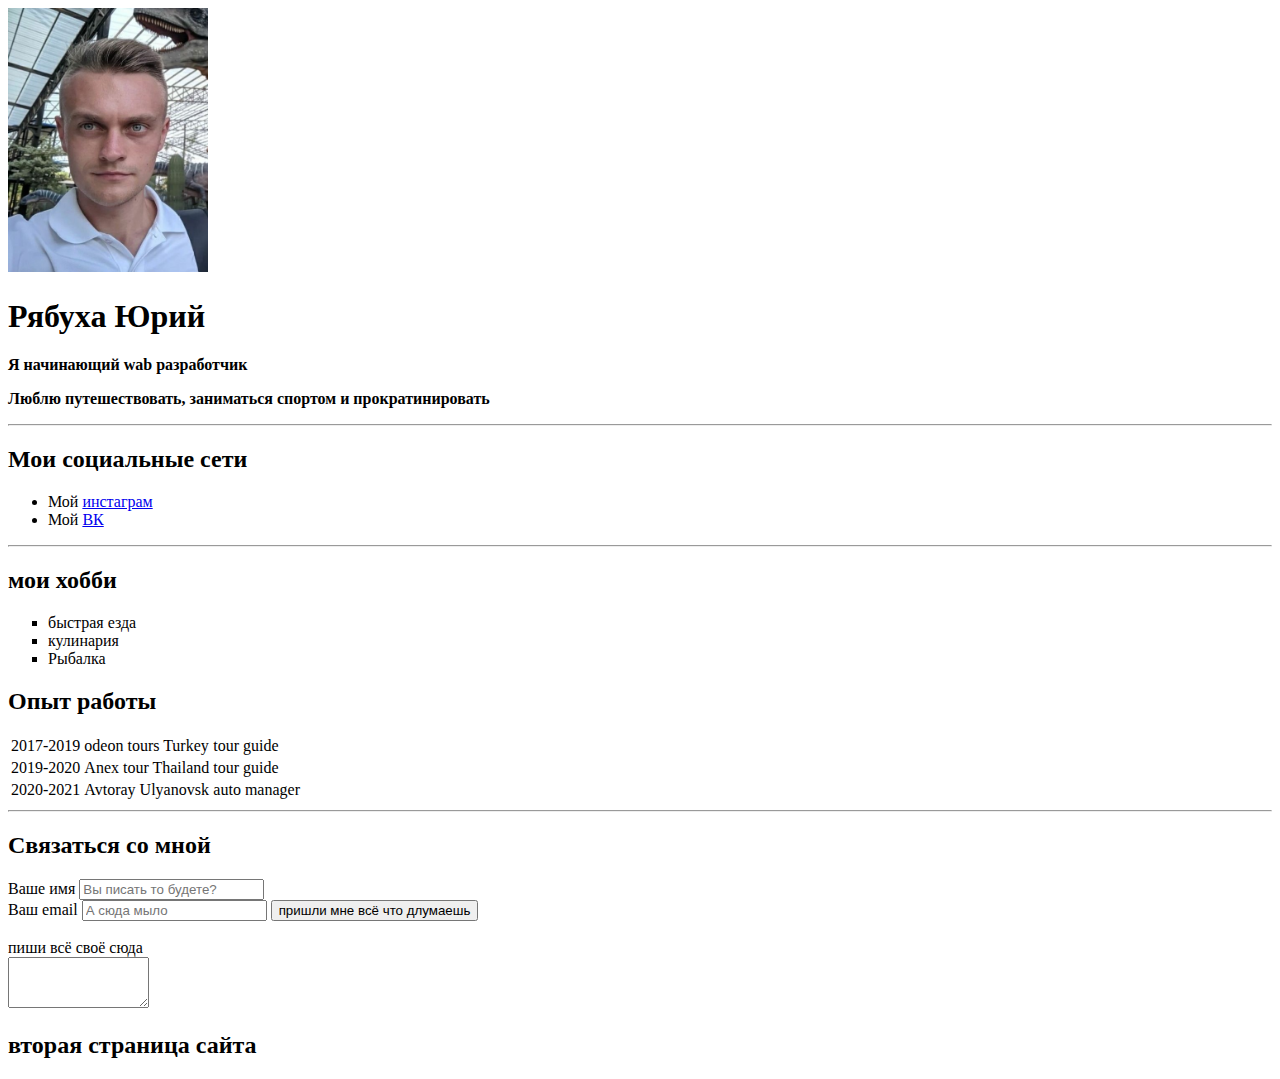
==== index.html @ c4def8af "Add files via upload" ====
<!DOCTYPE html>
<html>
<head>
    <meta charset="UTF-8">
    <title>hello world</title>
</head>
<body>
    <img src="3.jpeg" width="200" alt="пидор не прогрузился">
    <h1>Рябуха Юрий</h1>
    <p>  <strong>Я начинающий wab разработчик</strong> </p>
    <p> <strong>Люблю путешествовать, заниматься спортом и прократинировать</strong> </p>

    <hr>

    <h2> Мои социальные сети</h2>
<ul>
    <li> Мой <a href="https://instagram.com/yura_ryabuha" target="_blank">инстаграм</a> </li>
    <li> Мой <a href="https://vk.com/yura_ryabuha" target="_blank">ВК</a> </li>
</ul>

<hr>

    <h2>мои хобби</h2>
<ul type="square">
    <li>быстрая езда</li>
    <li>кулинария</li>
    <li>Рыбалка</li>
</ul>

<h2>Опыт работы</h2>
<table>
    <tr>
        <td>2017-2019</td>
        <td>odeon tours Turkey</td>
        <td>tour guide</td>
    </tr>
    <tr>
        <td>2019-2020</td>
        <td>Anex tour Thailand</td>
        <td>tour guide</td>
    </tr>
    <tr>
        <td>2020-2021</td>
        <td>Avtoray Ulyanovsk</td>
        <td>auto manager</td>
    </tr>
</table>

<hr>

<h2>Связаться со мной</h2>

<form >
    <label for="name">Ваше имя</label>
<input type="text" id="name" placeholder="Вы писать то будете?">

<br>

    <label for="email">Ваш email</label>
<input type="email" id="email" placeholder="А сюда мыло"> 
<input type="submit" value="пришли мне всё что длумаешь">
</form>

<br>

<label for="text">пиши всё своё сюда</label>
<br>
<textarea id="text" cols="15" rows="3"></textarea>

<h2>вторая страница сайта</h2>
<a href=""></a>
</body>
</html>
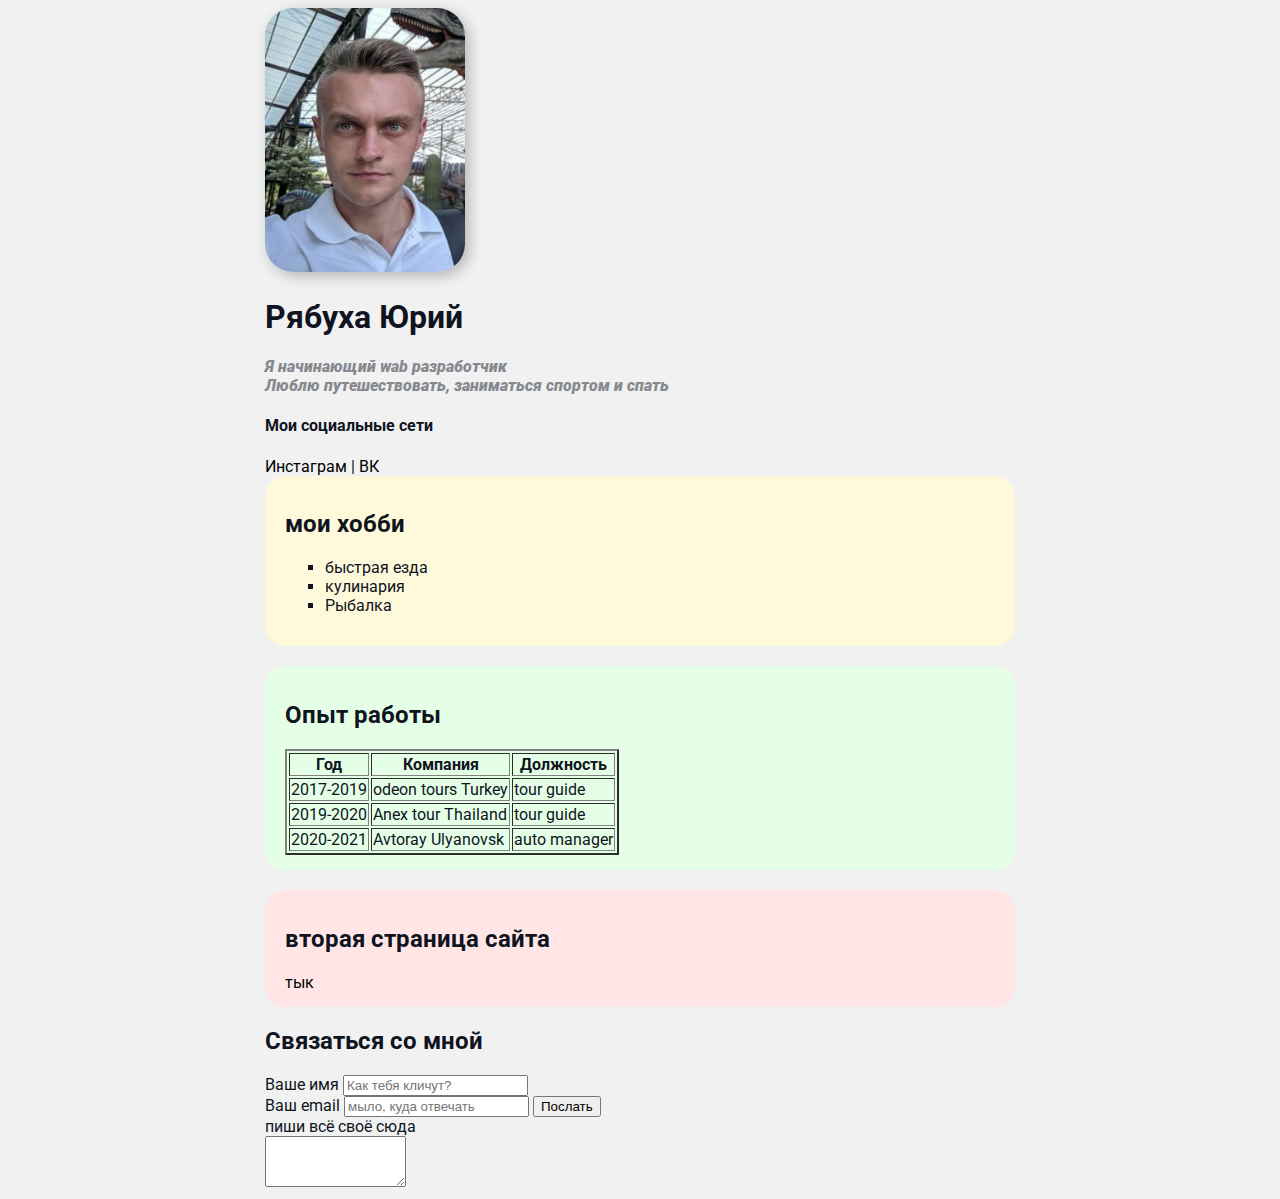
==== commit 0987c151: "Add files via upload" ====
--- a/index.html
+++ b/index.html
@@ -1,73 +1,93 @@
 <!DOCTYPE html>
 <html>
+
 <head>
+    <link rel="stylesheet" href="styles.css">
     <meta charset="UTF-8">
     <title>hello world</title>
 </head>
+
 <body>
-    <img src="3.jpeg" width="200" alt="пидор не прогрузился">
-    <h1>Рябуха Юрий</h1>
-    <p>  <strong>Я начинающий wab разработчик</strong> </p>
-    <p> <strong>Люблю путешествовать, заниматься спортом и прократинировать</strong> </p>
+    <div class="container">
+        <div class="info">
+            <img src="3.jpeg" alt="пидор не прогрузился" class="avatar" />
+            <h1>Рябуха Юрий</h1>
+            <p> <strong>Я начинающий wab разработчик</strong> </p>
+            <p> <strong>Люблю путешествовать, заниматься спортом и спать</strong> </p>
 
-    <hr>
+            <h4> Мои социальные сети</h4>
 
-    <h2> Мои социальные сети</h2>
-<ul>
-    <li> Мой <a href="https://instagram.com/yura_ryabuha" target="_blank">инстаграм</a> </li>
-    <li> Мой <a href="https://vk.com/yura_ryabuha" target="_blank">ВК</a> </li>
-</ul>
+            <a href="https://instagram.com/yura_ryabuha" target="_blank">Инстаграм</a>
+            |
+            <a href="https://vk.com/yura_ryabuha" target="_blank">ВК</a>
 
-<hr>
+        </div>
 
-    <h2>мои хобби</h2>
-<ul type="square">
-    <li>быстрая езда</li>
-    <li>кулинария</li>
-    <li>Рыбалка</li>
-</ul>
 
-<h2>Опыт работы</h2>
-<table>
-    <tr>
-        <td>2017-2019</td>
-        <td>odeon tours Turkey</td>
-        <td>tour guide</td>
-    </tr>
-    <tr>
-        <td>2019-2020</td>
-        <td>Anex tour Thailand</td>
-        <td>tour guide</td>
-    </tr>
-    <tr>
-        <td>2020-2021</td>
-        <td>Avtoray Ulyanovsk</td>
-        <td>auto manager</td>
-    </tr>
-</table>
+        <div class="card bg-yellow">
+            <h2>мои хобби</h2>
+            <ul type="square">
+                <li>быстрая езда</li>
+                <li>кулинария</li>
+                <li>Рыбалка</li>
+            </ul>
+        </div>
 
-<hr>
 
-<h2>Связаться со мной</h2>
+        <div class="card bg-green">
+            <h2>Опыт работы</h2>
+            <table border="2">
+                <tr>
+                    <th>Год</th>
+                    <th>Компания</th>
+                    <th>Должность</th>
+                </tr>
+                <tr>
+                    <td>2017-2019</td>
+                    <td>odeon tours Turkey</td>
+                    <td>tour guide</td>
+                </tr>
+                <tr>
+                    <td>2019-2020</td>
+                    <td>Anex tour Thailand</td>
+                    <td>tour guide</td>
+                </tr>
+                <tr>
+                    <td>2020-2021</td>
+                    <td>Avtoray Ulyanovsk</td>
+                    <td>auto manager</td>
+                </tr>
+            </table>
+        </div>
 
-<form >
-    <label for="name">Ваше имя</label>
-<input type="text" id="name" placeholder="Вы писать то будете?">
+        <div class="card bg-red">
+            <h2>вторая страница сайта</h2>
+            <a href="second.html">тык</a>
+        </div>
 
-<br>
 
-    <label for="email">Ваш email</label>
-<input type="email" id="email" placeholder="А сюда мыло"> 
-<input type="submit" value="пришли мне всё что длумаешь">
-</form>
+        <h2>Связаться со мной</h2>
 
-<br>
+        <form>
+            <label for="name">Ваше имя</label>
+            <input type="text" id="name" placeholder="Как тебя кличут?">
 
-<label for="text">пиши всё своё сюда</label>
-<br>
-<textarea id="text" cols="15" rows="3"></textarea>
+            <br>
 
-<h2>вторая страница сайта</h2>
-<a href=""></a>
+            <label for="email">Ваш email</label>
+            <input type="email" id="email" placeholder="мыло, куда отвечать">
+            <input type="submit" value="Послать">
+
+            <br>
+
+            <label for="text">пиши всё своё сюда</label>
+            <br>
+            <textarea id="text" cols="15" rows="3"></textarea>
+        </form>
+
+
+
+    </div>
 </body>
+
 </html>--- a/styles.css
+++ b/styles.css
@@ -0,0 +1,89 @@
+@import url('https://fonts.googleapis.com/css2?family=Roboto&display=swap');
+body {
+    background-color: #f1f1f1;
+    color: #0f141e;
+
+    font-size: 16;
+    font-weight: normal;
+    font-family: 'Roboto', sans-serif;
+
+    /*font: normal 16px 'Roboto', sans-serif;*/
+}
+
+a {
+    color: black;
+    text-decoration: none;
+}
+a:hover {
+    text-decoration: underline;
+}
+
+a:active {
+    color: blue;
+}
+
+a:visited {
+    color: gray;
+}
+.avatar {
+    width: 200px;
+    border-radius: 28px;
+    box-shadow: 4px 4px 14px rgba(0, 0, 0, 0.25);
+}
+
+.info p {
+    color: #86898f;
+    margin: 0;
+    font-style: italic;
+    font-weight: bold;
+    text-decoration:none;
+    /*text-transform: uppercase;*/
+    /*letter-spacing: 10px;*/
+    /*word-spacing: 42px;*/
+}
+
+/*Box Model*/
+
+.container {
+    max-width: 750px;
+    margin: auto;
+}
+
+/* .sosial {
+    background: green;
+    padding: 15px 40px 25px 30px;
+    border: 10px solid red;
+    border-bottom-style: double;
+    border-right-width: 20px;
+    border-right-color: blue;
+    margin: 20px;
+   margin-top: 30px;
+   margin-right: 10px;
+   margin-bottom: 15px;
+   margin-left: 35px;
+} */
+
+/*.box-model div {
+    float: left;
+    background: #000;
+    height: 200px;
+    border: 4px solid red;
+    width: 25%;
+    box-sizing: border-box;
+}*/
+.bg-yellow {
+    background: #fff9dc;
+}
+
+.bg-green {
+    background: #e5ffe7;
+}
+
+.bg-red {
+    background: #ffe5e5;
+}
+.card {
+    padding: 15px 20px;
+    margin-bottom: 20px;
+    border-radius: 20px;
+}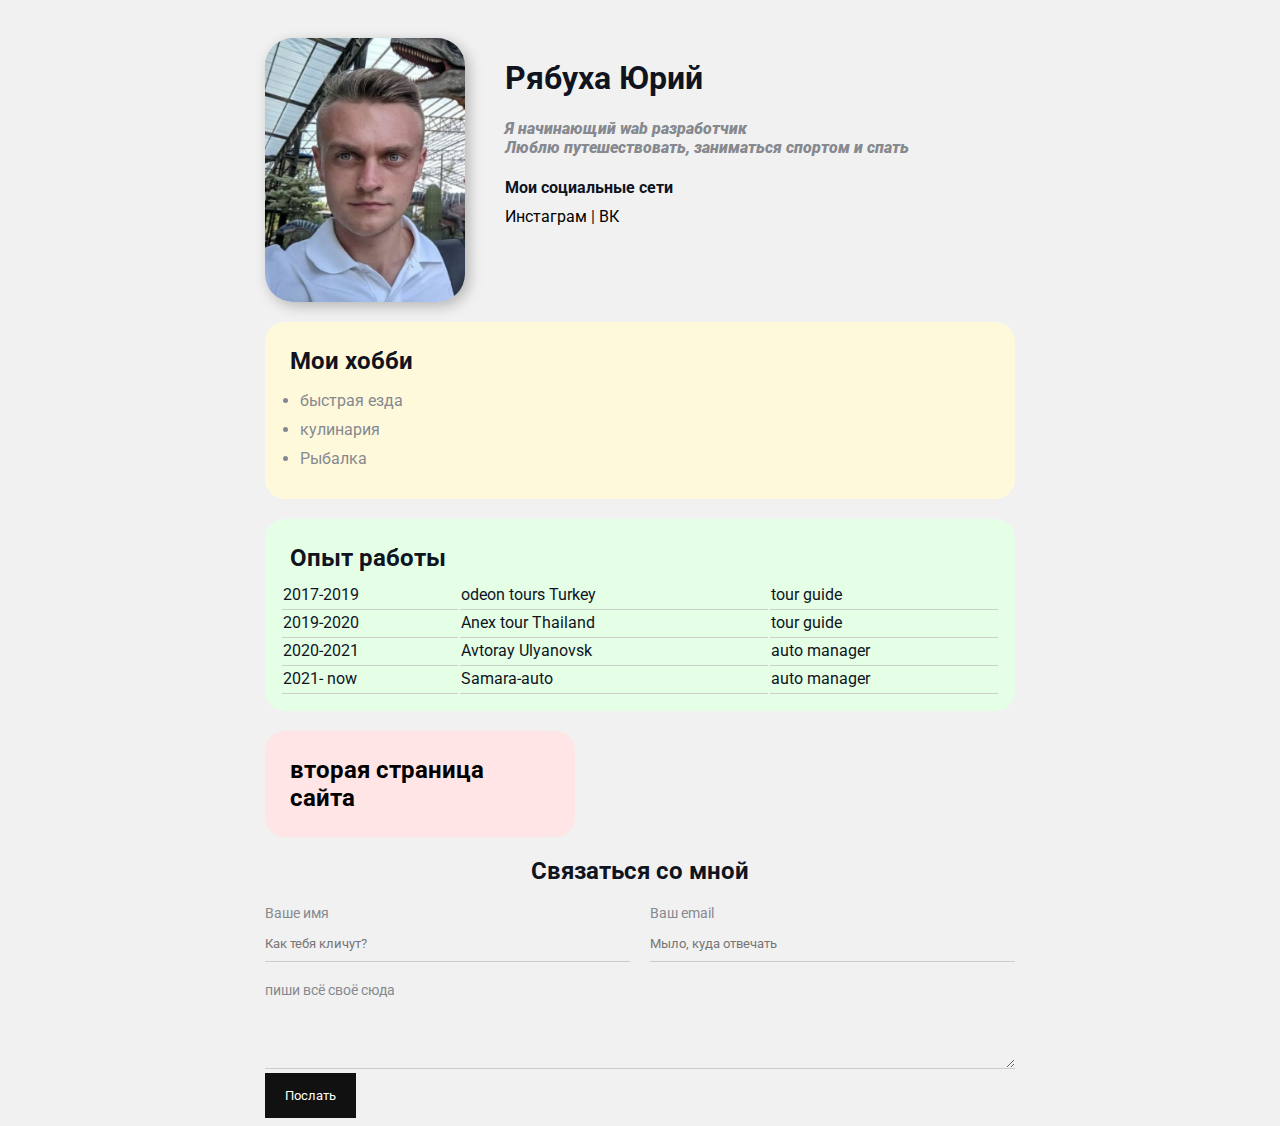
==== commit ac3e09b7: "Add files via upload" ====
--- a/index.html
+++ b/index.html
@@ -11,22 +11,24 @@
     <div class="container">
         <div class="info">
             <img src="3.jpeg" alt="пидор не прогрузился" class="avatar" />
-            <h1>Рябуха Юрий</h1>
-            <p> <strong>Я начинающий wab разработчик</strong> </p>
-            <p> <strong>Люблю путешествовать, заниматься спортом и спать</strong> </p>
 
-            <h4> Мои социальные сети</h4>
-
-            <a href="https://instagram.com/yura_ryabuha" target="_blank">Инстаграм</a>
-            |
-            <a href="https://vk.com/yura_ryabuha" target="_blank">ВК</a>
-
+            <div class="info-text">
+                <h1>Рябуха Юрий</h1>
+                <p> <strong>Я начинающий wab разработчик</strong> </p>
+                <p> <strong>Люблю путешествовать, заниматься спортом и спать</strong> </p>
+    
+                <h4> Мои социальные сети</h4>
+    
+                <a href="https://instagram.com/yura_ryabuha" target="_blank">Инстаграм</a>
+                |
+                <a href="https://vk.com/yura_ryabuha" target="_blank">ВК</a>
+            </div>
+           
         </div>
 
-
         <div class="card bg-yellow">
-            <h2>мои хобби</h2>
-            <ul type="square">
+            <h2>Мои хобби</h2>
+            <ul class="list">
                 <li>быстрая езда</li>
                 <li>кулинария</li>
                 <li>Рыбалка</li>
@@ -36,12 +38,8 @@
 
         <div class="card bg-green">
             <h2>Опыт работы</h2>
-            <table border="2">
-                <tr>
-                    <th>Год</th>
-                    <th>Компания</th>
-                    <th>Должность</th>
-                </tr>
+            <table class="table">
+
                 <tr>
                     <td>2017-2019</td>
                     <td>odeon tours Turkey</td>
@@ -57,33 +55,49 @@
                     <td>Avtoray Ulyanovsk</td>
                     <td>auto manager</td>
                 </tr>
+                <tr>
+                    <td>2021- now</td>
+                    <td>Samara-auto</td>
+                    <td>auto manager</td>
+                </tr>
             </table>
         </div>
 
         <div class="card bg-red">
-            <h2>вторая страница сайта</h2>
-            <a href="second.html">тык</a>
+
+            <a href="second.html">
+                <h2>вторая страница сайта</h2>
+            </a>
         </div>
 
 
-        <h2>Связаться со мной</h2>
+        <div class="contact">
+            <h2>Связаться со мной</h2>
 
-        <form>
-            <label for="name">Ваше имя</label>
-            <input type="text" id="name" placeholder="Как тебя кличут?">
+            <form>
+                <div class="row">
+                    <div class="form-group">
+                        <label for="name">Ваше имя</label>
+                        <input type="text" id="name" placeholder="Как тебя кличут?">
+                    </div>
 
-            <br>
+                    <div class="form-group">
+                        <label for="email">Ваш email</label>
+                        <input type="email" id="email" placeholder="Мыло, куда отвечать">
+                    </div>
+                </div>
+                <div class="form-group">
+                    <label for="text">пиши всё своё сюда</label>
+                    <textarea id="text" cols="15" rows="3"></textarea>
+                </div>
 
-            <label for="email">Ваш email</label>
-            <input type="email" id="email" placeholder="мыло, куда отвечать">
-            <input type="submit" value="Послать">
 
-            <br>
+                <input class="btn" type="submit" value="Послать">
 
-            <label for="text">пиши всё своё сюда</label>
-            <br>
-            <textarea id="text" cols="15" rows="3"></textarea>
-        </form>
+            </form>
+        </div>
+
+
 
 
 
--- a/styles.css
+++ b/styles.css
@@ -47,6 +47,7 @@
 .container {
     max-width: 750px;
     margin: auto;
+    padding-top: 30px;
 }
 
 /* .sosial {
@@ -81,9 +82,84 @@
 
 .bg-red {
     background: #ffe5e5;
+    max-width: 280px;
 }
 .card {
-    padding: 15px 20px;
+    padding: 15px;
     margin-bottom: 20px;
     border-radius: 20px;
+}
+.info {
+    display: flex;
+    margin-bottom: 20px;
+}
+.info-text {
+    margin-left: 40px;
+}
+.info-text h4 {
+    margin-bottom: 10px;
+}
+.seti {
+    margin-bottom: 20px;
+}
+.card h2 {
+    margin:  10px;
+}
+
+.list {
+    padding: 0 20px;
+}
+.list li {
+    color: #86898f;
+    margin-bottom: 10px;
+}
+.table {
+    width: 100%;
+}
+.table td {
+    padding-bottom: 5px;
+    border-bottom: 1px solid #ccc;
+}
+.contact h2{
+    text-align: center;
+}
+.form-group label{
+    display: block;
+    font-size: 14px;
+    color: #86898f;
+}
+
+.form-group input,
+.form-group textarea {
+    width: 100%;
+    box-sizing: border-box;
+    border: none;
+    background: transparent;
+    border-bottom: 1px solid #ccc;
+    color: #000;
+    padding: 15px 0 10px;
+    outline: none;
+    font-family: inherit;
+}
+
+.row {
+    display: flex;
+    margin-bottom: 20px;
+}
+.row > .form-group {
+    width: 50%;
+}
+.row > .form-group:first-child {
+    margin-right: 20px;
+}
+.btn {
+    background: #111;
+    padding: 15px 20px;
+    color: #fff;
+    border: none;
+    font-family: inherit;
+    cursor: pointer;
+}
+.btn:hover {
+    opacity: 0.9;
 }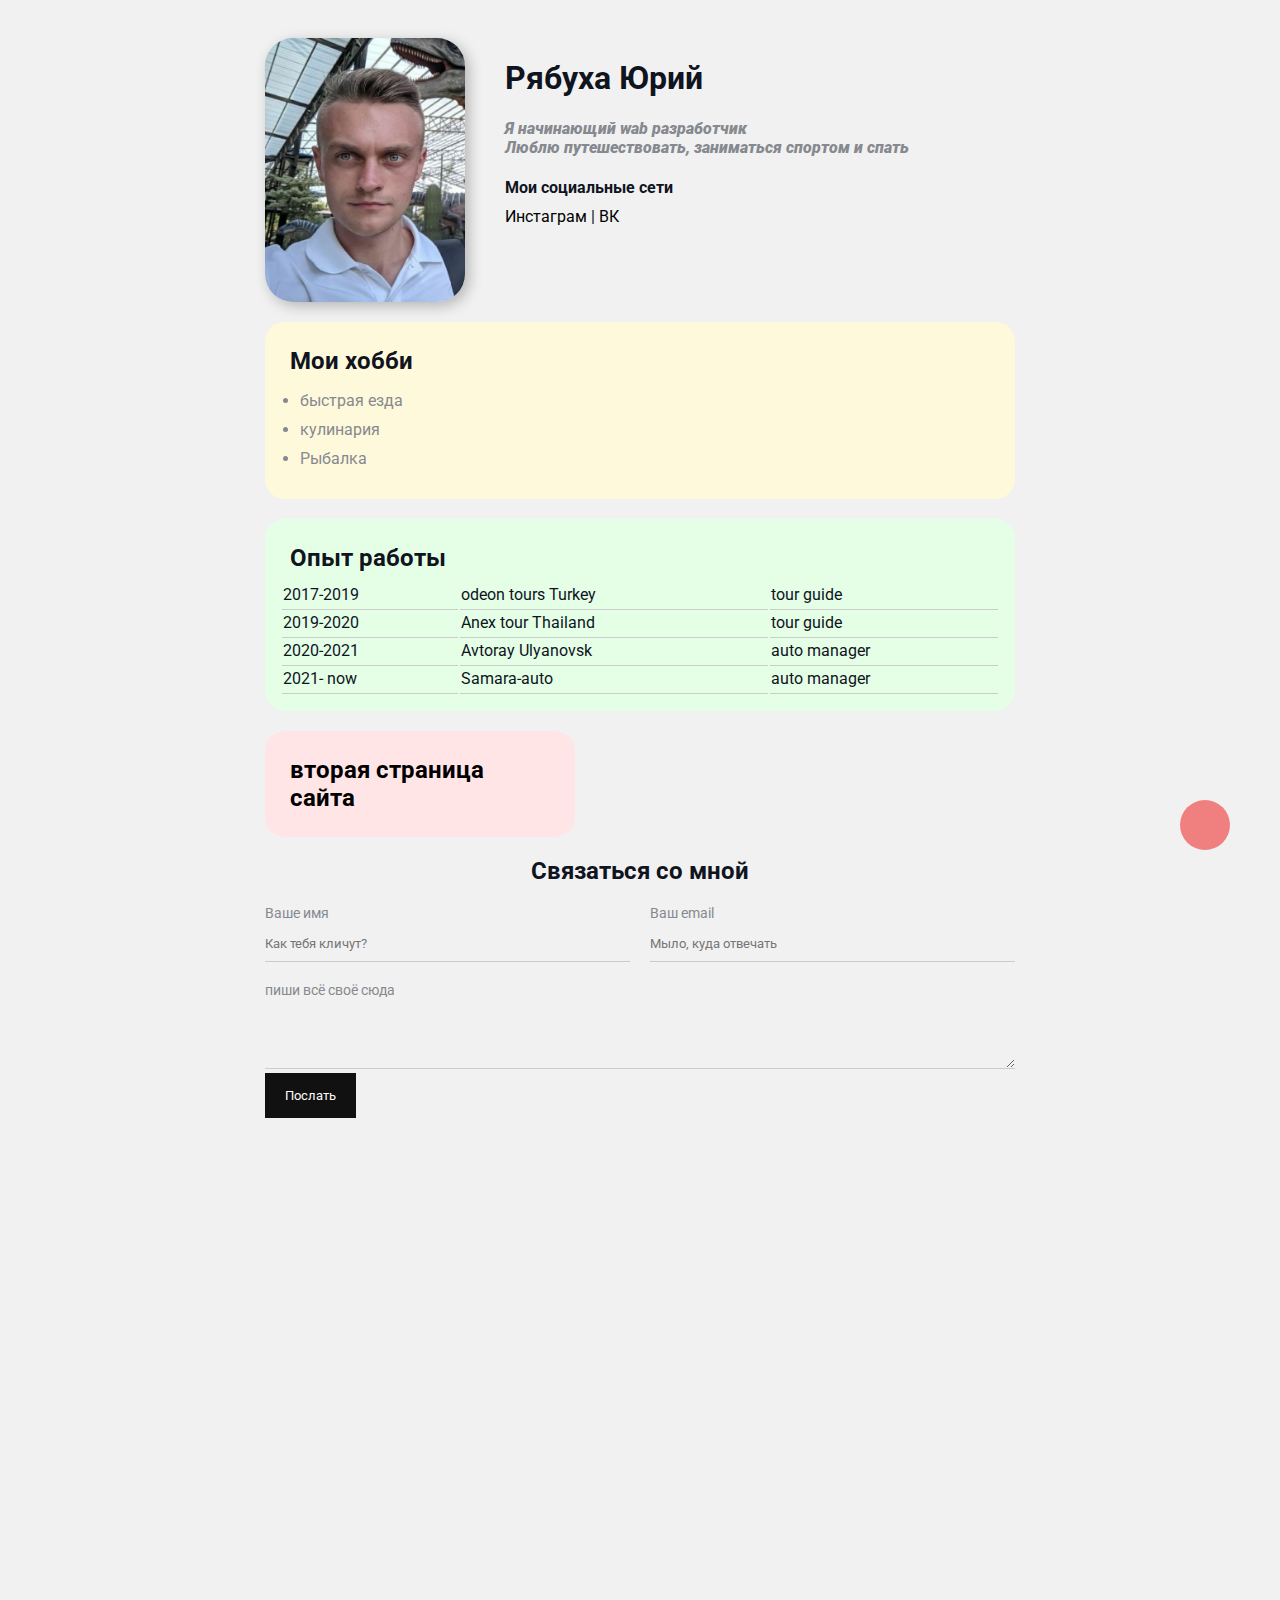
==== commit c84b707f: "Add files via upload" ====
--- a/index.html
+++ b/index.html
@@ -16,14 +16,14 @@
                 <h1>Рябуха Юрий</h1>
                 <p> <strong>Я начинающий wab разработчик</strong> </p>
                 <p> <strong>Люблю путешествовать, заниматься спортом и спать</strong> </p>
-    
+
                 <h4> Мои социальные сети</h4>
-    
+
                 <a href="https://instagram.com/yura_ryabuha" target="_blank">Инстаграм</a>
                 |
                 <a href="https://vk.com/yura_ryabuha" target="_blank">ВК</a>
             </div>
-           
+
         </div>
 
         <div class="card bg-yellow">
@@ -74,21 +74,21 @@
         <div class="contact">
             <h2>Связаться со мной</h2>
 
-            <form>
+            <form action="send.php" method="POST" enctype="multipart/form-data">
                 <div class="row">
                     <div class="form-group">
                         <label for="name">Ваше имя</label>
-                        <input type="text" id="name" placeholder="Как тебя кличут?">
+                        <input type="text" id="name" placeholder="Как тебя кличут?" required>
                     </div>
 
                     <div class="form-group">
                         <label for="email">Ваш email</label>
-                        <input type="email" id="email" placeholder="Мыло, куда отвечать">
+                        <input type="email" id="email" placeholder="Мыло, куда отвечать" required>
                     </div>
                 </div>
                 <div class="form-group">
                     <label for="text">пиши всё своё сюда</label>
-                    <textarea id="text" cols="15" rows="3"></textarea>
+                    <textarea name="message" id="text" cols="15" rows="3"></textarea>
                 </div>
 
 
@@ -99,8 +99,10 @@
 
 
 
-
-
+        <div class="position">
+            <div class="box"></div>
+        </div>
+        <div style="margin-bottom: 500px;"></div>
     </div>
 </body>
 
--- a/styles.css
+++ b/styles.css
@@ -93,6 +93,12 @@
     display: flex;
     margin-bottom: 20px;
 }
+@media (max-width: 700px) {
+    .info {
+        text-align: center;
+        display: block;
+    }
+}
 .info-text {
     margin-left: 40px;
 }
@@ -162,4 +168,23 @@
 }
 .btn:hover {
     opacity: 0.9;
+}
+/*position*/
+
+.position {
+    position: relative;
+
+}
+
+.box {
+    position: fixed;
+    bottom: 50px;
+    right: 50px;
+    border-radius: 50%;
+    /*bottom: 1px;
+    left: 20px;*/
+
+    width: 50px;
+    height: 50px;
+    background: lightcoral;
 }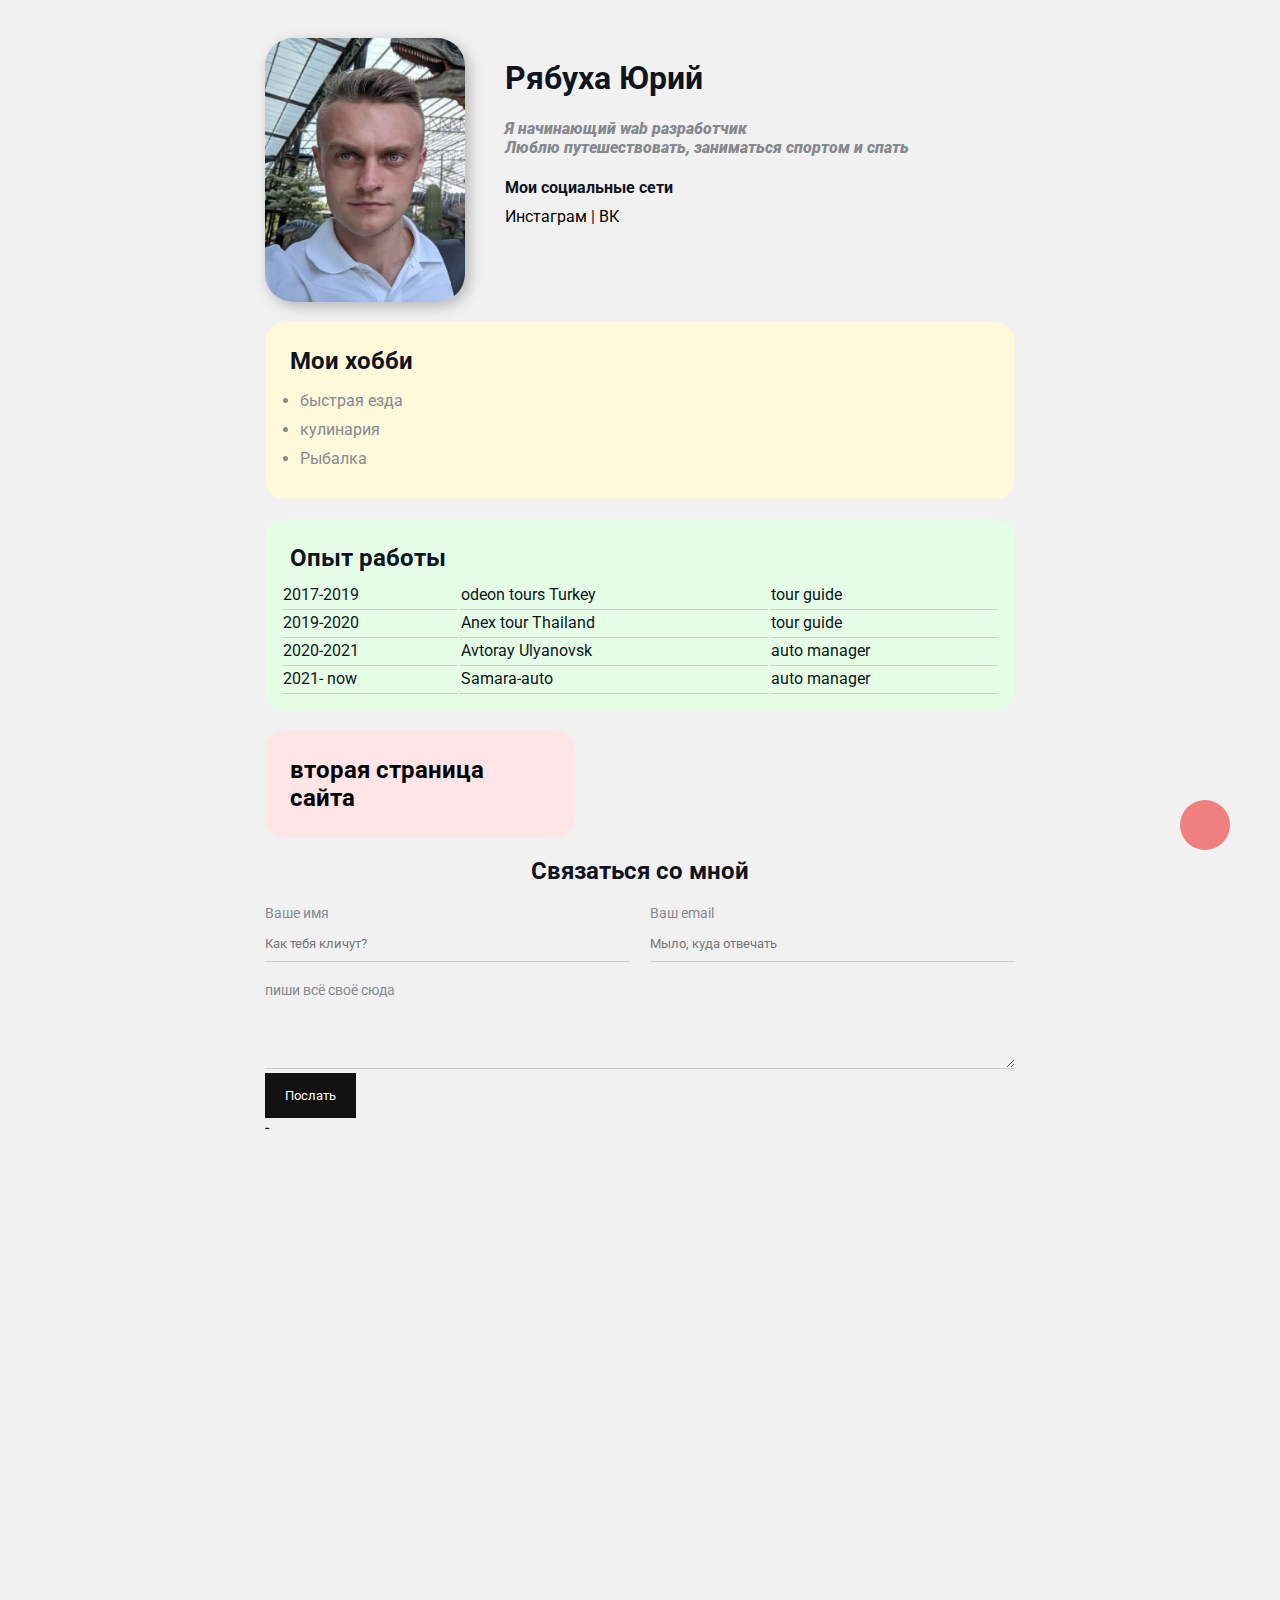
==== commit 9c304ec1: "Add files via upload" ====
--- a/index.html
+++ b/index.html
@@ -95,7 +95,8 @@
                 <input class="btn" type="submit" value="Послать">
 
             </form>
-        </div>
+        </div>-
+
 
 
 
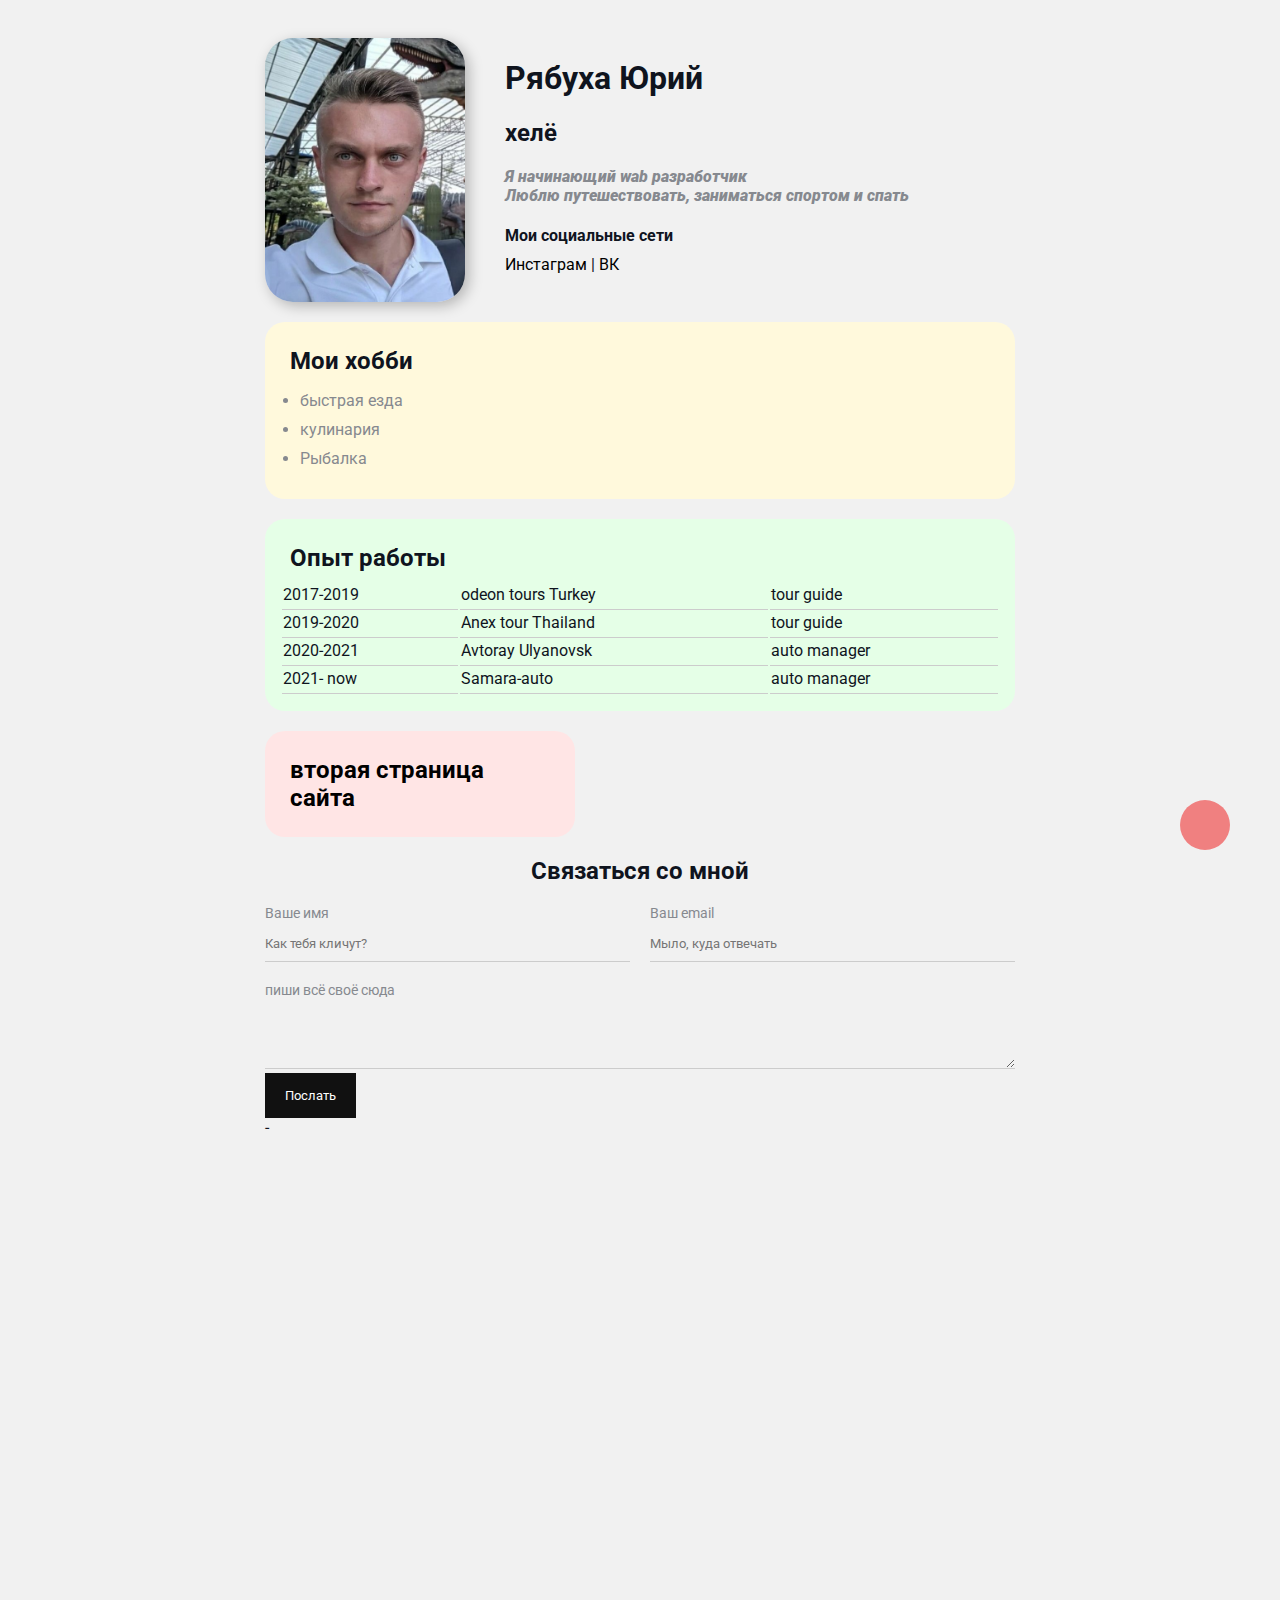
==== commit 4fd702a8: "helo napisal" ====
--- a/index.html
+++ b/index.html
@@ -14,6 +14,7 @@
 
             <div class="info-text">
                 <h1>Рябуха Юрий</h1>
+                <h2>хелё</h2>
                 <p> <strong>Я начинающий wab разработчик</strong> </p>
                 <p> <strong>Люблю путешествовать, заниматься спортом и спать</strong> </p>
 
